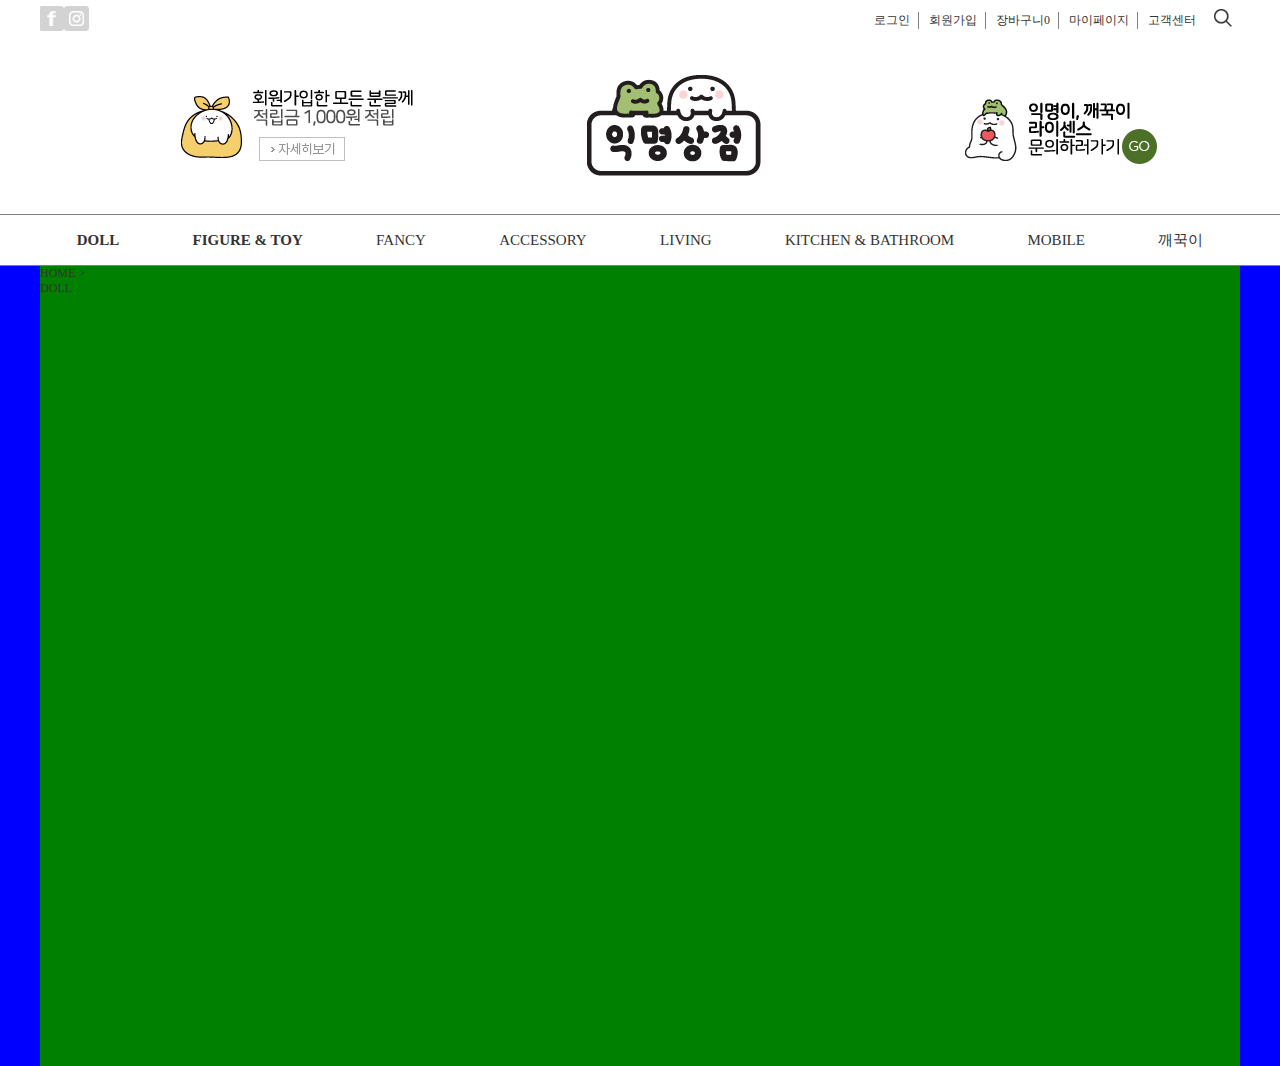
==== sub.html @ 84a0156b "sub페이지 작업" ====
<!DOCTYPE html>
<html lang="ko">
<head>
    <meta charset="UTF-8">
    <meta http-equiv="X-UA-Compatible" content="IE=edge">
    <meta name="viewport" content="width=device-width, initial-scale=1.0">
    <title>Document</title>
    <link rel="stylesheet" href="./css/reset.css">
    <link rel="stylesheet" href="./css/header.css">
    <link rel="stylesheet" href="./css/sub.css">
</head>
<body>
    <div id="wrap">
        <header id="header">
            <div id="top">
                <div class="sns">
                    <ul>
                        <li><a href="https://www.facebook.com/ikmyeongshop" target="_blank"><img src="./img/top_btn_sns1.png" alt=""></a></li>
                        <li><a href="https://www.instagram.com/anonymous_ikmsang/" target="_blank"><img src="./img/top_btn_sns2.png" alt=""></a></li>
                    </ul>
                    <ul class="sns_nav">
                        <li><a href="#">로그인</a></li>
                        <li><a href="#">회원가입</a></li>
                        <li><a href="#">장바구니0</a></li>
                        <li><a href="#">마이페이지</a></li>
                        <li><a href="#">고객센터</a></li>
                        <li><a href="#"><img src="./img/top_btn_search.png" alt=""></a></li>
                    </ul>
                </div>
                <div class="logo">
                    <a href="#"><img src="./img/event_left.png" alt=""></a>
                    <a href="./index.html"><img src="./img/logo.png" alt=""></a>
                    <a href="#"><img src="./img/event_right.png" alt=""></a>
                </div>
                <nav  class="nav">
                    <ul>
                        <li class="nav1"><a href="#">DOLL</a></li>
                        <li class="nav1"><a href="#">FIGURE & TOY</a></li>
                        <li><a href="#">FANCY</a></li>
                        <li><a href="#">ACCESSORY</a></li>
                        <li><a href="#">LIVING</a></li>
                        <li><a href="#">KITCHEN & BATHROOM</a></li>
                        <li><a href="#">MOBILE</a></li>
                        <li><a href="#">깨꾹이</a></li>
                    </ul>
                </nav>
            </div>
        </header>
        <section id="section">
            <article class="content">
                <div class="location_cont">
                    <p><a href="#">HOME ></a></p>
                </div>
                <div class="location_tit">
                    <a href="#">DOLL</a>
                </div>
            </article>
        </section>
    </div>
</body>
</html>
---- css/header.css ----
#wrap{
    width: 100%;
}
#header{
    display: flex;
    justify-content: center;
}
#top{
    display: flex;
    flex-direction: column;
    align-items: center;
    width: 100%;
}
#header .sns{
    width: 1200px;
    height: 40px;
}
#header .logo{
    display: flex;
    align-items: center;
    justify-content: space-around;
    width: 1200px;
    height: 174px;
}
#top .sns{
    display: flex;
    justify-content: space-between;
}
#top .sns ul{
    display: flex;
    height: 40px;
    align-items: center;
}
#top .sns li{
    color: #888888;
}
#top .sns_nav li{
    padding: 0px 8px 0px 10px;
    border-right: 1px solid gray;
}
#top .sns_nav li:nth-child(n+5){
    border-right: 0px;
}
#header .nav{
    display: flex;
    justify-content: center;
    width: 100%;
    height: 50px;
    border-top: 1px solid gray;
    border-bottom: 1px solid gray;
}
#header .nav ul{
    display: flex;
    font-size: 15px;
    height: 50px;
    width: 1200px;
    align-items: center;
    justify-content:space-around;
}
#header .nav1{
    font-weight: 700;
}
---- css/sub.css ----
#section{
    display: flex;
    justify-content: center;
    width: 100%;
    height: 800px;
    background-color: blue;
}
#section .content{
    width: 1200px;
    height: 100%;
    background-color: green;
}
#section .location{
    display: flex;
    align-items: center;
    width: 100%;
    height: 40px;
    background-color: red;
}
#section .location p{
    font-size: 12px;
}
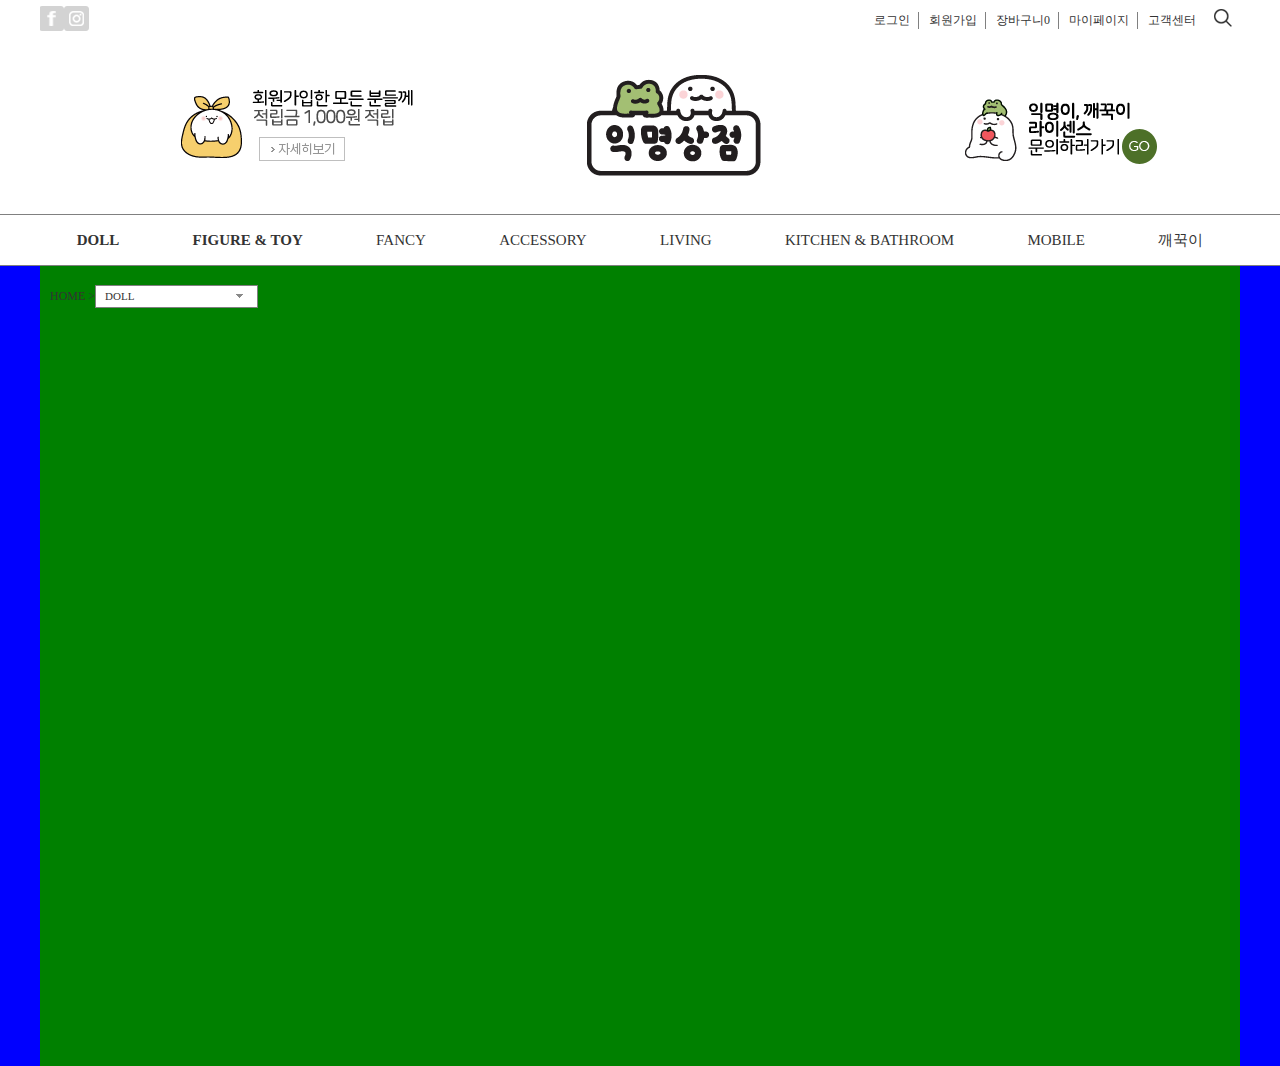
==== commit 18c95cbb: "서브페이지 보강" ====
--- a/sub.html
+++ b/sub.html
@@ -48,12 +48,25 @@
         </header>
         <section id="section">
             <article class="content">
-                <div class="location_cont">
-                    <p><a href="#">HOME ></a></p>
+                <div class="location_top">
+                    <div class="location_cont">
+                        <p><a href="#">HOME ></a></p>
+                    </div>
+                    <div class="location_tit">
+                        <a href="#">DOLL <img src="./img/select_arrow_down.png" alt=""></a>
+                    </div>
+                    <ul class="location_menu">
+                        <li><a href="#">DOLL</a></li>
+                        <li><a href="#">FIGURE & TOY</a></li>
+                        <li><a href="#">FANCY</a></li>
+                        <li><a href="#">ACCESSORY</a></li>
+                        <li><a href="#">LIVING</a></li>
+                        <li><a href="#">KITCHEN & BATHROOM</a></li>
+                        <li><a href="#">MOBILE</a></li>
+                        <li><a href="#">깨꾹이</a></li>
+                    </ul>
                 </div>
-                <div class="location_tit">
-                    <a href="#">DOLL</a>
-                </div>
+                <script src="./js/index.js"></script>
             </article>
         </section>
     </div>
--- a/css/sub.css
+++ b/css/sub.css
@@ -5,18 +5,47 @@
     height: 800px;
     background-color: blue;
 }
-#section .content{
+.content{
+    position: relative;
+    display: flex;
     width: 1200px;
     height: 100%;
     background-color: green;
 }
-#section .location{
+.location_top{
     display: flex;
     align-items: center;
     width: 100%;
     height: 40px;
-    background-color: red;
+    padding: 10px;
 }
-#section .location p{
+.location p{
     font-size: 12px;
+}
+.location_tit{
+    display: flex;
+}
+.location_tit a{
+    display: flex;
+    justify-content: space-between;
+    align-items: center;
+    width: 150px;
+    height: 15px;
+    padding: 3px 2px 3px 9px;
+    font-size: 11px;
+    background-color: white;
+    border: 1px solid gray;
+}
+.location_menu{
+    display: flex;
+    flex-direction: column;
+    justify-content: space-around;
+    width: 150px;
+    position: absolute; top: 43px;left: 58px;
+    background-color: white;
+    padding:3px 2px 8px 9px;
+    display: none;
+}
+.location_menu li{
+    margin-top: 5px;
 }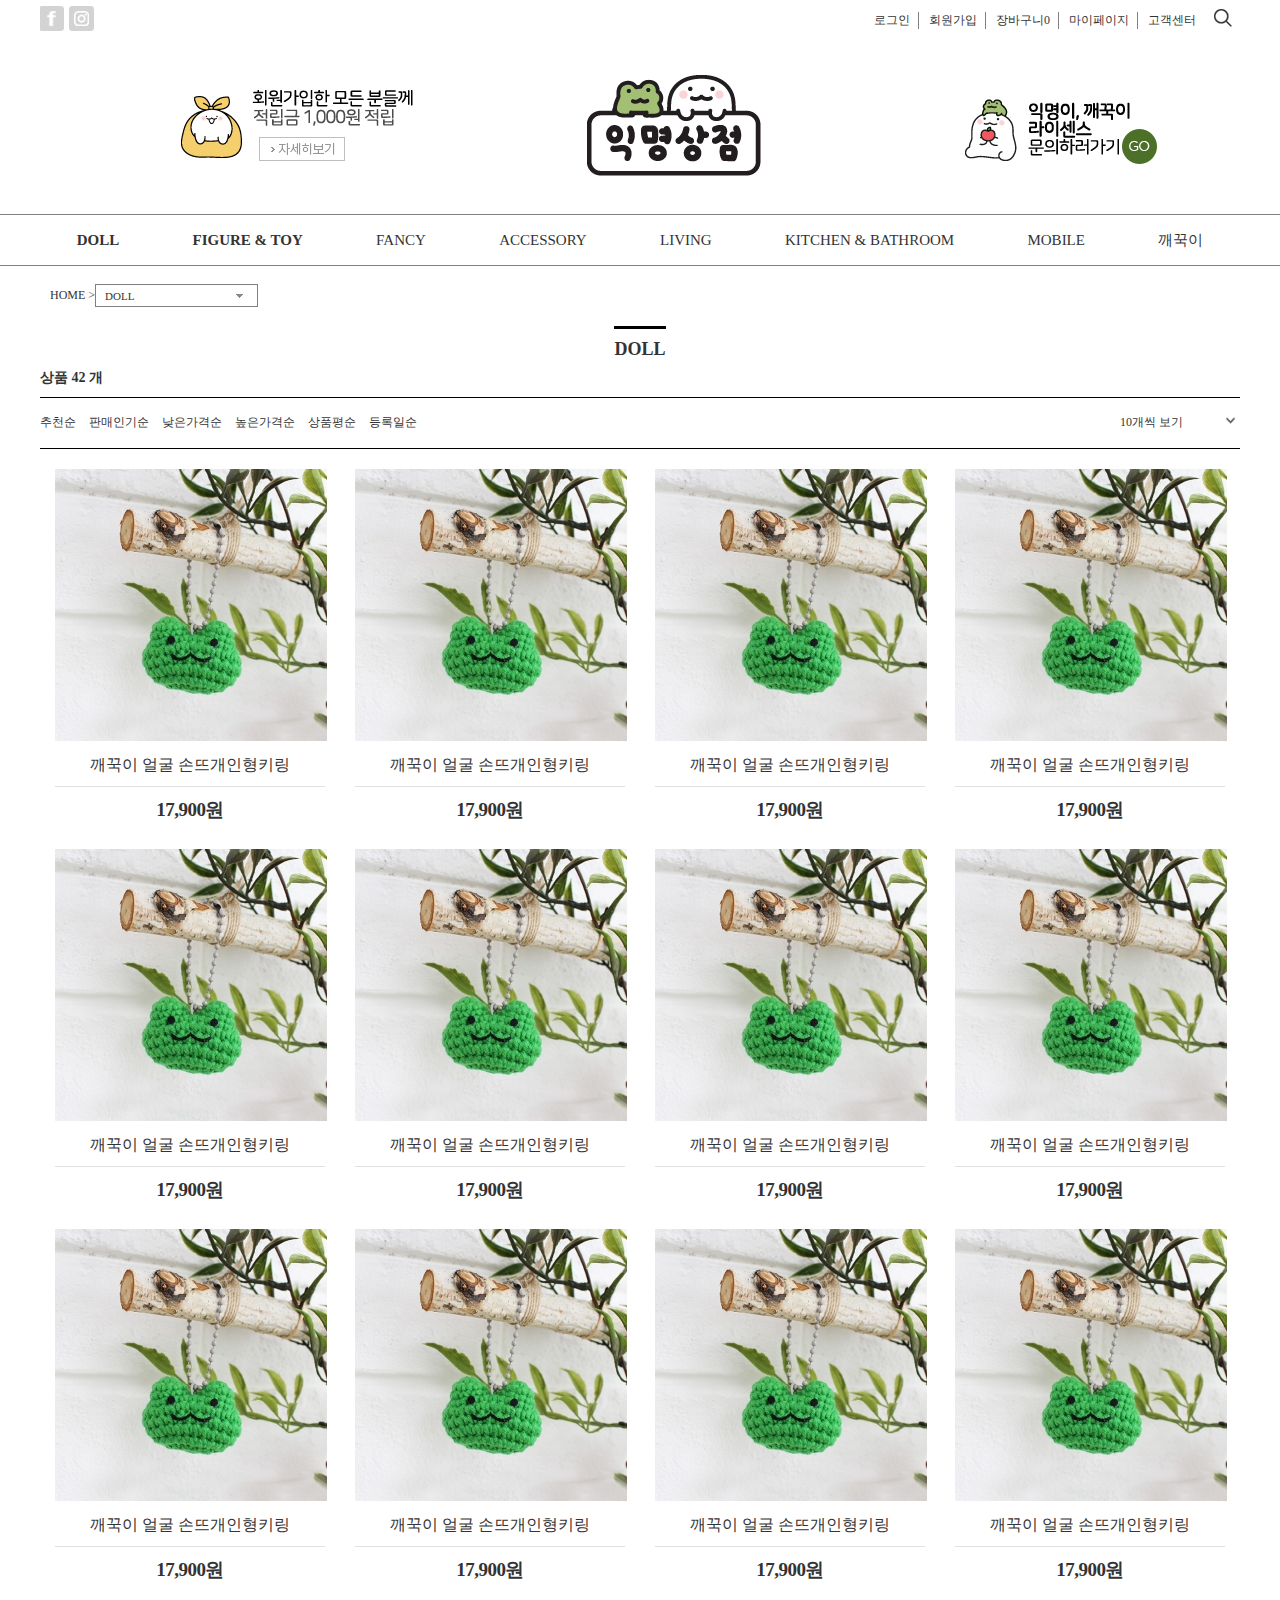
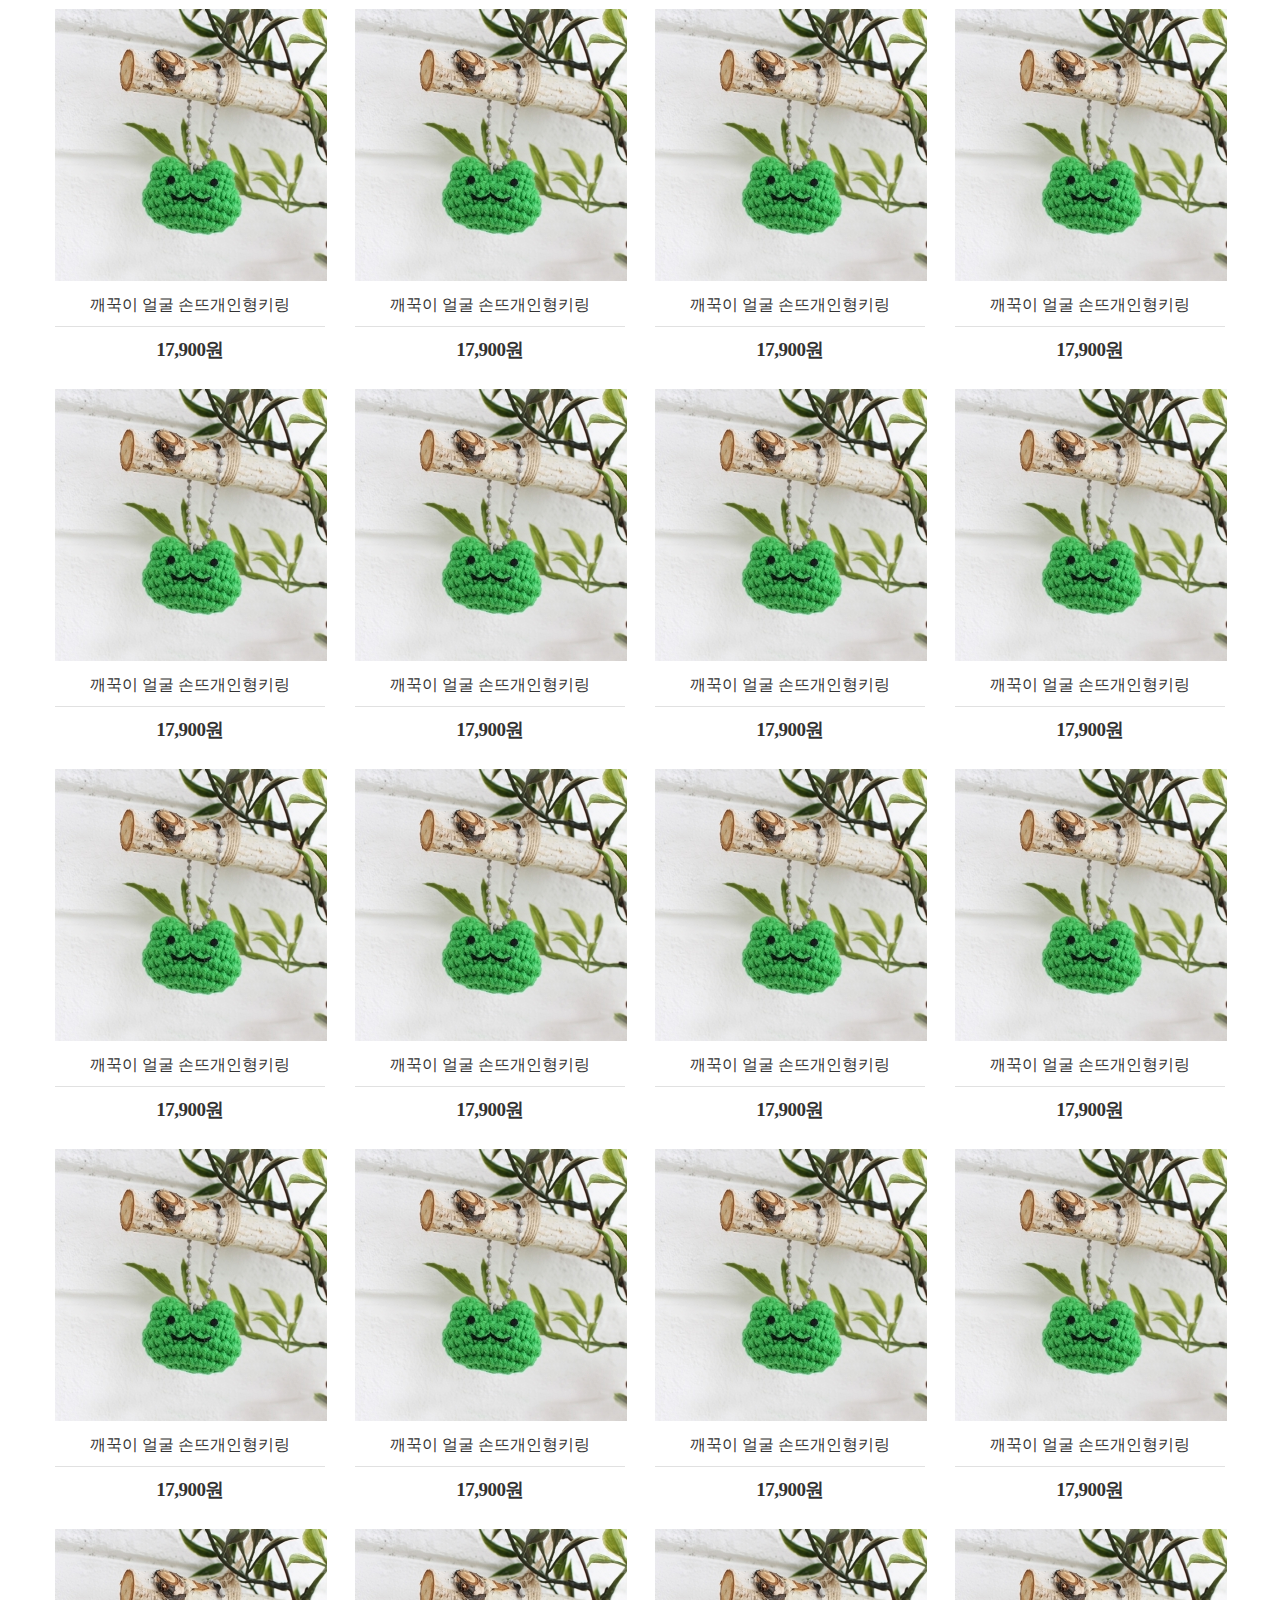
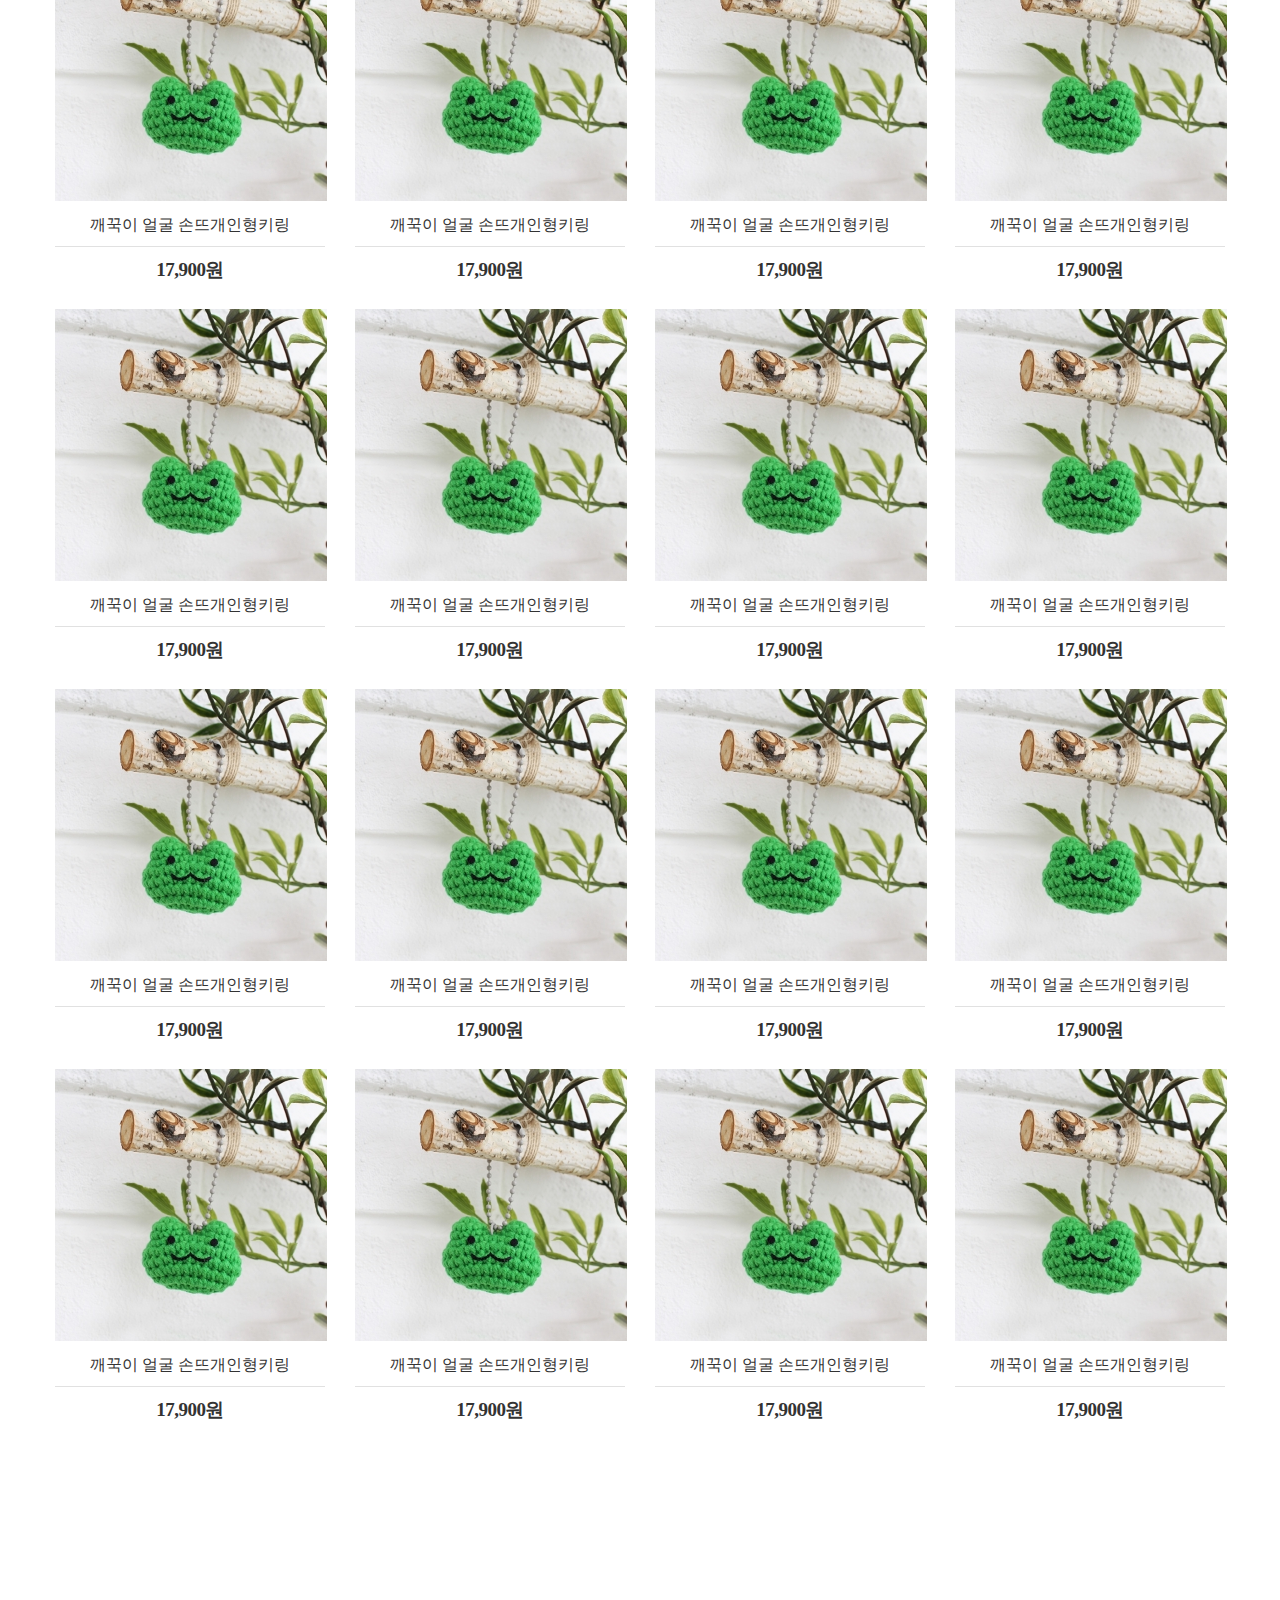
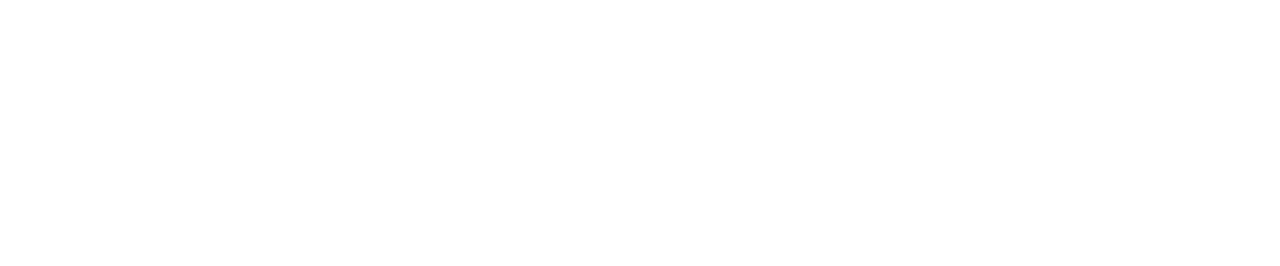
==== commit 9940f4d7: "서브페이지 완성" ====
--- a/sub.html
+++ b/sub.html
@@ -14,7 +14,7 @@
         <header id="header">
             <div id="top">
                 <div class="sns">
-                    <ul>
+                    <ul class="sns1">
                         <li><a href="https://www.facebook.com/ikmyeongshop" target="_blank"><img src="./img/top_btn_sns1.png" alt=""></a></li>
                         <li><a href="https://www.instagram.com/anonymous_ikmsang/" target="_blank"><img src="./img/top_btn_sns2.png" alt=""></a></li>
                     </ul>
@@ -67,7 +67,895 @@
                     </ul>
                 </div>
                 <script src="./js/index.js"></script>
+                <div class="goods_item">
+                    <div class="goods_list">
+                        <h2>DOLL</h2>
+                    </div>
+                    <div class="pick_list_num">
+                        <h4>상품 42 개</h4>
+                    </div>
+                    <div class="pick_list">
+                        <div class="pick_list_box">
+                            <a href="#">추천순</a>
+                            <a href="#">판매인기순</a>
+                            <a href="#">낮은가격순</a>
+                            <a href="#">높은가격순</a>
+                            <a href="#">상품평순</a>
+                            <a href="#">등록일순</a>
+                        </div>
+                        <div class="chosen_container">
+                            <a href="">10개씩 보기</a>
+                            <img class="choose_button" src="./img/chosen-sprite.png" alt="">
+                        </div>
+                    </div>
+                    <div class="goods">
+                        <div class="goods_list_cont">
+                            <div class="item_galley_type">
+                                <ul>
+                                    <li>
+                                        <div class="item_cont">
+                                            <div class="item_photo_box">
+                                                <a href="#"><img src="./img/sub1.png" alt=""></a>
+                                            </div>
+                                            <div class="item_info_cont">
+                                                <div class="item_name">
+                                                    <a href="#">
+                                                        깨꾹이 얼굴 손뜨개인형키링
+                                                    </a>
+                                                </div>
+                                                <div class="item_money_box">
+                                                    <span>
+                                                        17,900원
+                                                    </span>
+                                                </div>
+                                            </div>
+                                        </div>
+                                    </li>
+                                    <li>
+                                        <div class="item_cont">
+                                            <div class="item_photo_box">
+                                                <a href="#"><img src="./img/sub1.png" alt=""></a>
+                                            </div>
+                                            <div class="item_info_cont">
+                                                <div class="item_name">
+                                                    <a href="#">
+                                                        깨꾹이 얼굴 손뜨개인형키링
+                                                    </a>
+                                                </div>
+                                                <div class="item_money_box">
+                                                    <span>
+                                                        17,900원
+                                                    </span>
+                                                </div>
+                                            </div>
+                                        </div>
+                                    </li>
+                                    <li>
+                                        <div class="item_cont">
+                                            <div class="item_photo_box">
+                                                <a href="#"><img src="./img/sub1.png" alt=""></a>
+                                            </div>
+                                            <div class="item_info_cont">
+                                                <div class="item_name">
+                                                    <a href="#">
+                                                        깨꾹이 얼굴 손뜨개인형키링
+                                                    </a>
+                                                </div>
+                                                <div class="item_money_box">
+                                                    <span>
+                                                        17,900원
+                                                    </span>
+                                                </div>
+                                            </div>
+                                        </div>
+                                    </li>
+                                    <li>
+                                        <div class="item_cont">
+                                            <div class="item_photo_box">
+                                                <a href="#"><img src="./img/sub1.png" alt=""></a>
+                                            </div>
+                                            <div class="item_info_cont">
+                                                <div class="item_name">
+                                                    <a href="#">
+                                                        깨꾹이 얼굴 손뜨개인형키링
+                                                    </a>
+                                                </div>
+                                                <div class="item_money_box">
+                                                    <span>
+                                                        17,900원
+                                                    </span>
+                                                </div>
+                                            </div>
+                                        </div>
+                                    </li>
+                                </ul>
+                                    <ul>
+                                    <li>
+                                        <div class="item_cont">
+                                            <div class="item_photo_box">
+                                                <a href="#"><img src="./img/sub1.png" alt=""></a>
+                                            </div>
+                                            <div class="item_info_cont">
+                                                <div class="item_name">
+                                                    <a href="#">
+                                                        깨꾹이 얼굴 손뜨개인형키링
+                                                    </a>
+                                                </div>
+                                                <div class="item_money_box">
+                                                    <span>
+                                                        17,900원
+                                                    </span>
+                                                </div>
+                                            </div>
+                                        </div>
+                                    </li>
+                                    <li>
+                                        <div class="item_cont">
+                                            <div class="item_photo_box">
+                                                <a href="#"><img src="./img/sub1.png" alt=""></a>
+                                            </div>
+                                            <div class="item_info_cont">
+                                                <div class="item_name">
+                                                    <a href="#">
+                                                        깨꾹이 얼굴 손뜨개인형키링
+                                                    </a>
+                                                </div>
+                                                <div class="item_money_box">
+                                                    <span>
+                                                        17,900원
+                                                    </span>
+                                                </div>
+                                            </div>
+                                        </div>
+                                    </li>
+                                    <li>
+                                        <div class="item_cont">
+                                            <div class="item_photo_box">
+                                                <a href="#"><img src="./img/sub1.png" alt=""></a>
+                                            </div>
+                                            <div class="item_info_cont">
+                                                <div class="item_name">
+                                                    <a href="#">
+                                                        깨꾹이 얼굴 손뜨개인형키링
+                                                    </a>
+                                                </div>
+                                                <div class="item_money_box">
+                                                    <span>
+                                                        17,900원
+                                                    </span>
+                                                </div>
+                                            </div>
+                                        </div>
+                                    </li>
+                                    <li>
+                                        <div class="item_cont">
+                                            <div class="item_photo_box">
+                                                <a href="#"><img src="./img/sub1.png" alt=""></a>
+                                            </div>
+                                            <div class="item_info_cont">
+                                                <div class="item_name">
+                                                    <a href="#">
+                                                        깨꾹이 얼굴 손뜨개인형키링
+                                                    </a>
+                                                </div>
+                                                <div class="item_money_box">
+                                                    <span>
+                                                        17,900원
+                                                    </span>
+                                                </div>
+                                            </div>
+                                        </div>
+                                    </li>
+                                </ul>
+                                <ul>
+                                    <li>
+                                        <div class="item_cont">
+                                            <div class="item_photo_box">
+                                                <a href="#"><img src="./img/sub1.png" alt=""></a>
+                                            </div>
+                                            <div class="item_info_cont">
+                                                <div class="item_name">
+                                                    <a href="#">
+                                                        깨꾹이 얼굴 손뜨개인형키링
+                                                    </a>
+                                                </div>
+                                                <div class="item_money_box">
+                                                    <span>
+                                                        17,900원
+                                                    </span>
+                                                </div>
+                                            </div>
+                                        </div>
+                                    </li>
+                                    <li>
+                                        <div class="item_cont">
+                                            <div class="item_photo_box">
+                                                <a href="#"><img src="./img/sub1.png" alt=""></a>
+                                            </div>
+                                            <div class="item_info_cont">
+                                                <div class="item_name">
+                                                    <a href="#">
+                                                        깨꾹이 얼굴 손뜨개인형키링
+                                                    </a>
+                                                </div>
+                                                <div class="item_money_box">
+                                                    <span>
+                                                        17,900원
+                                                    </span>
+                                                </div>
+                                            </div>
+                                        </div>
+                                    </li>
+                                    <li>
+                                        <div class="item_cont">
+                                            <div class="item_photo_box">
+                                                <a href="#"><img src="./img/sub1.png" alt=""></a>
+                                            </div>
+                                            <div class="item_info_cont">
+                                                <div class="item_name">
+                                                    <a href="#">
+                                                        깨꾹이 얼굴 손뜨개인형키링
+                                                    </a>
+                                                </div>
+                                                <div class="item_money_box">
+                                                    <span>
+                                                        17,900원
+                                                    </span>
+                                                </div>
+                                            </div>
+                                        </div>
+                                    </li>
+                                    <li>
+                                        <div class="item_cont">
+                                            <div class="item_photo_box">
+                                                <a href="#"><img src="./img/sub1.png" alt=""></a>
+                                            </div>
+                                            <div class="item_info_cont">
+                                                <div class="item_name">
+                                                    <a href="#">
+                                                        깨꾹이 얼굴 손뜨개인형키링
+                                                    </a>
+                                                </div>
+                                                <div class="item_money_box">
+                                                    <span>
+                                                        17,900원
+                                                    </span>
+                                                </div>
+                                            </div>
+                                        </div>
+                                    </li>
+                                </ul>
+                                <ul>
+                                    <li>
+                                        <div class="item_cont">
+                                            <div class="item_photo_box">
+                                                <a href="#"><img src="./img/sub1.png" alt=""></a>
+                                            </div>
+                                            <div class="item_info_cont">
+                                                <div class="item_name">
+                                                    <a href="#">
+                                                        깨꾹이 얼굴 손뜨개인형키링
+                                                    </a>
+                                                </div>
+                                                <div class="item_money_box">
+                                                    <span>
+                                                        17,900원
+                                                    </span>
+                                                </div>
+                                            </div>
+                                        </div>
+                                    </li>
+                                    <li>
+                                        <div class="item_cont">
+                                            <div class="item_photo_box">
+                                                <a href="#"><img src="./img/sub1.png" alt=""></a>
+                                            </div>
+                                            <div class="item_info_cont">
+                                                <div class="item_name">
+                                                    <a href="#">
+                                                        깨꾹이 얼굴 손뜨개인형키링
+                                                    </a>
+                                                </div>
+                                                <div class="item_money_box">
+                                                    <span>
+                                                        17,900원
+                                                    </span>
+                                                </div>
+                                            </div>
+                                        </div>
+                                    </li>
+                                    <li>
+                                        <div class="item_cont">
+                                            <div class="item_photo_box">
+                                                <a href="#"><img src="./img/sub1.png" alt=""></a>
+                                            </div>
+                                            <div class="item_info_cont">
+                                                <div class="item_name">
+                                                    <a href="#">
+                                                        깨꾹이 얼굴 손뜨개인형키링
+                                                    </a>
+                                                </div>
+                                                <div class="item_money_box">
+                                                    <span>
+                                                        17,900원
+                                                    </span>
+                                                </div>
+                                            </div>
+                                        </div>
+                                    </li>
+                                    <li>
+                                        <div class="item_cont">
+                                            <div class="item_photo_box">
+                                                <a href="#"><img src="./img/sub1.png" alt=""></a>
+                                            </div>
+                                            <div class="item_info_cont">
+                                                <div class="item_name">
+                                                    <a href="#">
+                                                        깨꾹이 얼굴 손뜨개인형키링
+                                                    </a>
+                                                </div>
+                                                <div class="item_money_box">
+                                                    <span>
+                                                        17,900원
+                                                    </span>
+                                                </div>
+                                            </div>
+                                        </div>
+                                    </li>
+                                </ul>
+                                <ul>
+                                    <li>
+                                        <div class="item_cont">
+                                            <div class="item_photo_box">
+                                                <a href="#"><img src="./img/sub1.png" alt=""></a>
+                                            </div>
+                                            <div class="item_info_cont">
+                                                <div class="item_name">
+                                                    <a href="#">
+                                                        깨꾹이 얼굴 손뜨개인형키링
+                                                    </a>
+                                                </div>
+                                                <div class="item_money_box">
+                                                    <span>
+                                                        17,900원
+                                                    </span>
+                                                </div>
+                                            </div>
+                                        </div>
+                                    </li>
+                                    <li>
+                                        <div class="item_cont">
+                                            <div class="item_photo_box">
+                                                <a href="#"><img src="./img/sub1.png" alt=""></a>
+                                            </div>
+                                            <div class="item_info_cont">
+                                                <div class="item_name">
+                                                    <a href="#">
+                                                        깨꾹이 얼굴 손뜨개인형키링
+                                                    </a>
+                                                </div>
+                                                <div class="item_money_box">
+                                                    <span>
+                                                        17,900원
+                                                    </span>
+                                                </div>
+                                            </div>
+                                        </div>
+                                    </li>
+                                    <li>
+                                        <div class="item_cont">
+                                            <div class="item_photo_box">
+                                                <a href="#"><img src="./img/sub1.png" alt=""></a>
+                                            </div>
+                                            <div class="item_info_cont">
+                                                <div class="item_name">
+                                                    <a href="#">
+                                                        깨꾹이 얼굴 손뜨개인형키링
+                                                    </a>
+                                                </div>
+                                                <div class="item_money_box">
+                                                    <span>
+                                                        17,900원
+                                                    </span>
+                                                </div>
+                                            </div>
+                                        </div>
+                                    </li>
+                                    <li>
+                                        <div class="item_cont">
+                                            <div class="item_photo_box">
+                                                <a href="#"><img src="./img/sub1.png" alt=""></a>
+                                            </div>
+                                            <div class="item_info_cont">
+                                                <div class="item_name">
+                                                    <a href="#">
+                                                        깨꾹이 얼굴 손뜨개인형키링
+                                                    </a>
+                                                </div>
+                                                <div class="item_money_box">
+                                                    <span>
+                                                        17,900원
+                                                    </span>
+                                                </div>
+                                            </div>
+                                        </div>
+                                    </li>
+                                </ul>
+                                <ul>
+                                    <li>
+                                        <div class="item_cont">
+                                            <div class="item_photo_box">
+                                                <a href="#"><img src="./img/sub1.png" alt=""></a>
+                                            </div>
+                                            <div class="item_info_cont">
+                                                <div class="item_name">
+                                                    <a href="#">
+                                                        깨꾹이 얼굴 손뜨개인형키링
+                                                    </a>
+                                                </div>
+                                                <div class="item_money_box">
+                                                    <span>
+                                                        17,900원
+                                                    </span>
+                                                </div>
+                                            </div>
+                                        </div>
+                                    </li>
+                                    <li>
+                                        <div class="item_cont">
+                                            <div class="item_photo_box">
+                                                <a href="#"><img src="./img/sub1.png" alt=""></a>
+                                            </div>
+                                            <div class="item_info_cont">
+                                                <div class="item_name">
+                                                    <a href="#">
+                                                        깨꾹이 얼굴 손뜨개인형키링
+                                                    </a>
+                                                </div>
+                                                <div class="item_money_box">
+                                                    <span>
+                                                        17,900원
+                                                    </span>
+                                                </div>
+                                            </div>
+                                        </div>
+                                    </li>
+                                    <li>
+                                        <div class="item_cont">
+                                            <div class="item_photo_box">
+                                                <a href="#"><img src="./img/sub1.png" alt=""></a>
+                                            </div>
+                                            <div class="item_info_cont">
+                                                <div class="item_name">
+                                                    <a href="#">
+                                                        깨꾹이 얼굴 손뜨개인형키링
+                                                    </a>
+                                                </div>
+                                                <div class="item_money_box">
+                                                    <span>
+                                                        17,900원
+                                                    </span>
+                                                </div>
+                                            </div>
+                                        </div>
+                                    </li>
+                                    <li>
+                                        <div class="item_cont">
+                                            <div class="item_photo_box">
+                                                <a href="#"><img src="./img/sub1.png" alt=""></a>
+                                            </div>
+                                            <div class="item_info_cont">
+                                                <div class="item_name">
+                                                    <a href="#">
+                                                        깨꾹이 얼굴 손뜨개인형키링
+                                                    </a>
+                                                </div>
+                                                <div class="item_money_box">
+                                                    <span>
+                                                        17,900원
+                                                    </span>
+                                                </div>
+                                            </div>
+                                        </div>
+                                    </li>
+                                </ul>
+                                <ul>
+                                    <li>
+                                        <div class="item_cont">
+                                            <div class="item_photo_box">
+                                                <a href="#"><img src="./img/sub1.png" alt=""></a>
+                                            </div>
+                                            <div class="item_info_cont">
+                                                <div class="item_name">
+                                                    <a href="#">
+                                                        깨꾹이 얼굴 손뜨개인형키링
+                                                    </a>
+                                                </div>
+                                                <div class="item_money_box">
+                                                    <span>
+                                                        17,900원
+                                                    </span>
+                                                </div>
+                                            </div>
+                                        </div>
+                                    </li>
+                                    <li>
+                                        <div class="item_cont">
+                                            <div class="item_photo_box">
+                                                <a href="#"><img src="./img/sub1.png" alt=""></a>
+                                            </div>
+                                            <div class="item_info_cont">
+                                                <div class="item_name">
+                                                    <a href="#">
+                                                        깨꾹이 얼굴 손뜨개인형키링
+                                                    </a>
+                                                </div>
+                                                <div class="item_money_box">
+                                                    <span>
+                                                        17,900원
+                                                    </span>
+                                                </div>
+                                            </div>
+                                        </div>
+                                    </li>
+                                    <li>
+                                        <div class="item_cont">
+                                            <div class="item_photo_box">
+                                                <a href="#"><img src="./img/sub1.png" alt=""></a>
+                                            </div>
+                                            <div class="item_info_cont">
+                                                <div class="item_name">
+                                                    <a href="#">
+                                                        깨꾹이 얼굴 손뜨개인형키링
+                                                    </a>
+                                                </div>
+                                                <div class="item_money_box">
+                                                    <span>
+                                                        17,900원
+                                                    </span>
+                                                </div>
+                                            </div>
+                                        </div>
+                                    </li>
+                                    <li>
+                                        <div class="item_cont">
+                                            <div class="item_photo_box">
+                                                <a href="#"><img src="./img/sub1.png" alt=""></a>
+                                            </div>
+                                            <div class="item_info_cont">
+                                                <div class="item_name">
+                                                    <a href="#">
+                                                        깨꾹이 얼굴 손뜨개인형키링
+                                                    </a>
+                                                </div>
+                                                <div class="item_money_box">
+                                                    <span>
+                                                        17,900원
+                                                    </span>
+                                                </div>
+                                            </div>
+                                        </div>
+                                    </li>
+                                </ul>
+                                <ul>
+                                    <li>
+                                        <div class="item_cont">
+                                            <div class="item_photo_box">
+                                                <a href="#"><img src="./img/sub1.png" alt=""></a>
+                                            </div>
+                                            <div class="item_info_cont">
+                                                <div class="item_name">
+                                                    <a href="#">
+                                                        깨꾹이 얼굴 손뜨개인형키링
+                                                    </a>
+                                                </div>
+                                                <div class="item_money_box">
+                                                    <span>
+                                                        17,900원
+                                                    </span>
+                                                </div>
+                                            </div>
+                                        </div>
+                                    </li>
+                                    <li>
+                                        <div class="item_cont">
+                                            <div class="item_photo_box">
+                                                <a href="#"><img src="./img/sub1.png" alt=""></a>
+                                            </div>
+                                            <div class="item_info_cont">
+                                                <div class="item_name">
+                                                    <a href="#">
+                                                        깨꾹이 얼굴 손뜨개인형키링
+                                                    </a>
+                                                </div>
+                                                <div class="item_money_box">
+                                                    <span>
+                                                        17,900원
+                                                    </span>
+                                                </div>
+                                            </div>
+                                        </div>
+                                    </li>
+                                    <li>
+                                        <div class="item_cont">
+                                            <div class="item_photo_box">
+                                                <a href="#"><img src="./img/sub1.png" alt=""></a>
+                                            </div>
+                                            <div class="item_info_cont">
+                                                <div class="item_name">
+                                                    <a href="#">
+                                                        깨꾹이 얼굴 손뜨개인형키링
+                                                    </a>
+                                                </div>
+                                                <div class="item_money_box">
+                                                    <span>
+                                                        17,900원
+                                                    </span>
+                                                </div>
+                                            </div>
+                                        </div>
+                                    </li>
+                                    <li>
+                                        <div class="item_cont">
+                                            <div class="item_photo_box">
+                                                <a href="#"><img src="./img/sub1.png" alt=""></a>
+                                            </div>
+                                            <div class="item_info_cont">
+                                                <div class="item_name">
+                                                    <a href="#">
+                                                        깨꾹이 얼굴 손뜨개인형키링
+                                                    </a>
+                                                </div>
+                                                <div class="item_money_box">
+                                                    <span>
+                                                        17,900원
+                                                    </span>
+                                                </div>
+                                            </div>
+                                        </div>
+                                    </li>
+                                </ul>
+                                <ul>
+                                    <li>
+                                        <div class="item_cont">
+                                            <div class="item_photo_box">
+                                                <a href="#"><img src="./img/sub1.png" alt=""></a>
+                                            </div>
+                                            <div class="item_info_cont">
+                                                <div class="item_name">
+                                                    <a href="#">
+                                                        깨꾹이 얼굴 손뜨개인형키링
+                                                    </a>
+                                                </div>
+                                                <div class="item_money_box">
+                                                    <span>
+                                                        17,900원
+                                                    </span>
+                                                </div>
+                                            </div>
+                                        </div>
+                                    </li>
+                                    <li>
+                                        <div class="item_cont">
+                                            <div class="item_photo_box">
+                                                <a href="#"><img src="./img/sub1.png" alt=""></a>
+                                            </div>
+                                            <div class="item_info_cont">
+                                                <div class="item_name">
+                                                    <a href="#">
+                                                        깨꾹이 얼굴 손뜨개인형키링
+                                                    </a>
+                                                </div>
+                                                <div class="item_money_box">
+                                                    <span>
+                                                        17,900원
+                                                    </span>
+                                                </div>
+                                            </div>
+                                        </div>
+                                    </li>
+                                    <li>
+                                        <div class="item_cont">
+                                            <div class="item_photo_box">
+                                                <a href="#"><img src="./img/sub1.png" alt=""></a>
+                                            </div>
+                                            <div class="item_info_cont">
+                                                <div class="item_name">
+                                                    <a href="#">
+                                                        깨꾹이 얼굴 손뜨개인형키링
+                                                    </a>
+                                                </div>
+                                                <div class="item_money_box">
+                                                    <span>
+                                                        17,900원
+                                                    </span>
+                                                </div>
+                                            </div>
+                                        </div>
+                                    </li>
+                                    <li>
+                                        <div class="item_cont">
+                                            <div class="item_photo_box">
+                                                <a href="#"><img src="./img/sub1.png" alt=""></a>
+                                            </div>
+                                            <div class="item_info_cont">
+                                                <div class="item_name">
+                                                    <a href="#">
+                                                        깨꾹이 얼굴 손뜨개인형키링
+                                                    </a>
+                                                </div>
+                                                <div class="item_money_box">
+                                                    <span>
+                                                        17,900원
+                                                    </span>
+                                                </div>
+                                            </div>
+                                        </div>
+                                    </li>
+                                </ul>
+                                <ul>
+                                    <li>
+                                        <div class="item_cont">
+                                            <div class="item_photo_box">
+                                                <a href="#"><img src="./img/sub1.png" alt=""></a>
+                                            </div>
+                                            <div class="item_info_cont">
+                                                <div class="item_name">
+                                                    <a href="#">
+                                                        깨꾹이 얼굴 손뜨개인형키링
+                                                    </a>
+                                                </div>
+                                                <div class="item_money_box">
+                                                    <span>
+                                                        17,900원
+                                                    </span>
+                                                </div>
+                                            </div>
+                                        </div>
+                                    </li>
+                                    <li>
+                                        <div class="item_cont">
+                                            <div class="item_photo_box">
+                                                <a href="#"><img src="./img/sub1.png" alt=""></a>
+                                            </div>
+                                            <div class="item_info_cont">
+                                                <div class="item_name">
+                                                    <a href="#">
+                                                        깨꾹이 얼굴 손뜨개인형키링
+                                                    </a>
+                                                </div>
+                                                <div class="item_money_box">
+                                                    <span>
+                                                        17,900원
+                                                    </span>
+                                                </div>
+                                            </div>
+                                        </div>
+                                    </li>
+                                    <li>
+                                        <div class="item_cont">
+                                            <div class="item_photo_box">
+                                                <a href="#"><img src="./img/sub1.png" alt=""></a>
+                                            </div>
+                                            <div class="item_info_cont">
+                                                <div class="item_name">
+                                                    <a href="#">
+                                                        깨꾹이 얼굴 손뜨개인형키링
+                                                    </a>
+                                                </div>
+                                                <div class="item_money_box">
+                                                    <span>
+                                                        17,900원
+                                                    </span>
+                                                </div>
+                                            </div>
+                                        </div>
+                                    </li>
+                                    <li>
+                                        <div class="item_cont">
+                                            <div class="item_photo_box">
+                                                <a href="#"><img src="./img/sub1.png" alt=""></a>
+                                            </div>
+                                            <div class="item_info_cont">
+                                                <div class="item_name">
+                                                    <a href="#">
+                                                        깨꾹이 얼굴 손뜨개인형키링
+                                                    </a>
+                                                </div>
+                                                <div class="item_money_box">
+                                                    <span>
+                                                        17,900원
+                                                    </span>
+                                                </div>
+                                            </div>
+                                        </div>
+                                    </li>
+                                </ul>
+                                <ul>
+                                    <li>
+                                        <div class="item_cont">
+                                            <div class="item_photo_box">
+                                                <a href="#"><img src="./img/sub1.png" alt=""></a>
+                                            </div>
+                                            <div class="item_info_cont">
+                                                <div class="item_name">
+                                                    <a href="#">
+                                                        깨꾹이 얼굴 손뜨개인형키링
+                                                    </a>
+                                                </div>
+                                                <div class="item_money_box">
+                                                    <span>
+                                                        17,900원
+                                                    </span>
+                                                </div>
+                                            </div>
+                                        </div>
+                                    </li>
+                                    <li>
+                                        <div class="item_cont">
+                                            <div class="item_photo_box">
+                                                <a href="#"><img src="./img/sub1.png" alt=""></a>
+                                            </div>
+                                            <div class="item_info_cont">
+                                                <div class="item_name">
+                                                    <a href="#">
+                                                        깨꾹이 얼굴 손뜨개인형키링
+                                                    </a>
+                                                </div>
+                                                <div class="item_money_box">
+                                                    <span>
+                                                        17,900원
+                                                    </span>
+                                                </div>
+                                            </div>
+                                        </div>
+                                    </li>
+                                    <li>
+                                        <div class="item_cont">
+                                            <div class="item_photo_box">
+                                                <a href="#"><img src="./img/sub1.png" alt=""></a>
+                                            </div>
+                                            <div class="item_info_cont">
+                                                <div class="item_name">
+                                                    <a href="#">
+                                                        깨꾹이 얼굴 손뜨개인형키링
+                                                    </a>
+                                                </div>
+                                                <div class="item_money_box">
+                                                    <span>
+                                                        17,900원
+                                                    </span>
+                                                </div>
+                                            </div>
+                                        </div>
+                                    </li>
+                                    <li>
+                                        <div class="item_cont">
+                                            <div class="item_photo_box">
+                                                <a href="#"><img src="./img/sub1.png" alt=""></a>
+                                            </div>
+                                            <div class="item_info_cont">
+                                                <div class="item_name">
+                                                    <a href="#">
+                                                        깨꾹이 얼굴 손뜨개인형키링
+                                                    </a>
+                                                </div>
+                                                <div class="item_money_box">
+                                                    <span>
+                                                        17,900원
+                                                    </span>
+                                                </div>
+                                            </div>
+                                        </div>
+                                    </li>
+                                </ul>
+                            </div>
+                        </div>
+                        
+                    </div>
+                </div>
             </article>
+            
         </section>
     </div>
 </body>
--- a/css/header.css
+++ b/css/header.css
@@ -11,37 +11,40 @@
     align-items: center;
     width: 100%;
 }
-#header .sns{
+.sns{
     width: 1200px;
     height: 40px;
 }
-#header .logo{
+.logo{
     display: flex;
     align-items: center;
     justify-content: space-around;
     width: 1200px;
     height: 174px;
 }
-#top .sns{
+.sns{
     display: flex;
     justify-content: space-between;
 }
-#top .sns ul{
+.sns ul{
     display: flex;
     height: 40px;
     align-items: center;
 }
-#top .sns li{
+.sns li{
     color: #888888;
 }
-#top .sns_nav li{
+.sns_nav li{
     padding: 0px 8px 0px 10px;
     border-right: 1px solid gray;
 }
-#top .sns_nav li:nth-child(n+5){
+.sns1 li{
+    margin-right: 5px;
+}
+.sns_nav li:nth-child(n+5){
     border-right: 0px;
 }
-#header .nav{
+.nav{
     display: flex;
     justify-content: center;
     width: 100%;
@@ -49,7 +52,7 @@
     border-top: 1px solid gray;
     border-bottom: 1px solid gray;
 }
-#header .nav ul{
+.nav ul{
     display: flex;
     font-size: 15px;
     height: 50px;
@@ -57,6 +60,6 @@
     align-items: center;
     justify-content:space-around;
 }
-#header .nav1{
+.nav1{
     font-weight: 700;
 }--- a/css/sub.css
+++ b/css/sub.css
@@ -2,15 +2,14 @@
     display: flex;
     justify-content: center;
     width: 100%;
-    height: 800px;
-    background-color: blue;
+    height: 100%;
 }
 .content{
     position: relative;
     display: flex;
+    flex-direction: column;
     width: 1200px;
-    height: 100%;
-    background-color: green;
+    height: 4800px;
 }
 .location_top{
     display: flex;
@@ -48,4 +47,86 @@
 }
 .location_menu li{
     margin-top: 5px;
+}
+.goods_item{
+    position: relative;
+    display: flex;
+    flex-direction: column;
+    width: 100%;
+    height: 100%;
+    overflow: hidden;
+}
+.goods_list{
+    display: flex;
+    justify-content: center;
+}
+.goods_list h2{
+    height: 30px;
+    padding-top: 10px;
+    border-top: 3px solid black;
+}
+.pick_list_num h4{
+    font-size: 14px;
+}
+.pick_list{
+    display: flex;
+    justify-content: space-between;
+    width: 100%;
+    height: 50px;
+    align-items: center;
+    margin-top: 10px;
+    border-top: 1px solid black;
+    border-bottom: 1px solid black;
+    margin-bottom: 20px;
+}
+.pick_list_box a{
+    margin-right: 10px;
+    font-size: 12px;
+}
+.chosen_container{
+    display: flex;
+    width: 120px;
+    height: 25px;
+    align-items: center;
+    background-color: white;
+    cursor: pointer;
+}
+.choose_button{
+    position: absolute;top: 84px; right: -29px;
+    height: 31px;
+}
+.item_galley_type{
+    display: flex;
+    flex-direction: column;
+    width: 100%;
+    height: 1600px;
+}
+.item_galley_type ul{
+    display: flex;
+    width: 100%;
+}
+.item_galley_type ul li{
+    height: 380px;
+}
+.item_cont{
+    width: 270px;
+    height: 347px;
+    padding: 0 15px 37px;
+}
+.item_name{
+    height: 21px;
+    padding: 10px 0;
+    text-align: center;
+    font-size: 16px;
+    border-bottom: 1px solid #e1e1e1;
+    margin-bottom: 10px;
+}
+.item_money_box{
+    height: 19px;
+    text-align: center;
+}
+.item_money_box span{
+    font-size: 19px;
+    font-weight: 700;
+    letter-spacing:  -0.5px;
 }